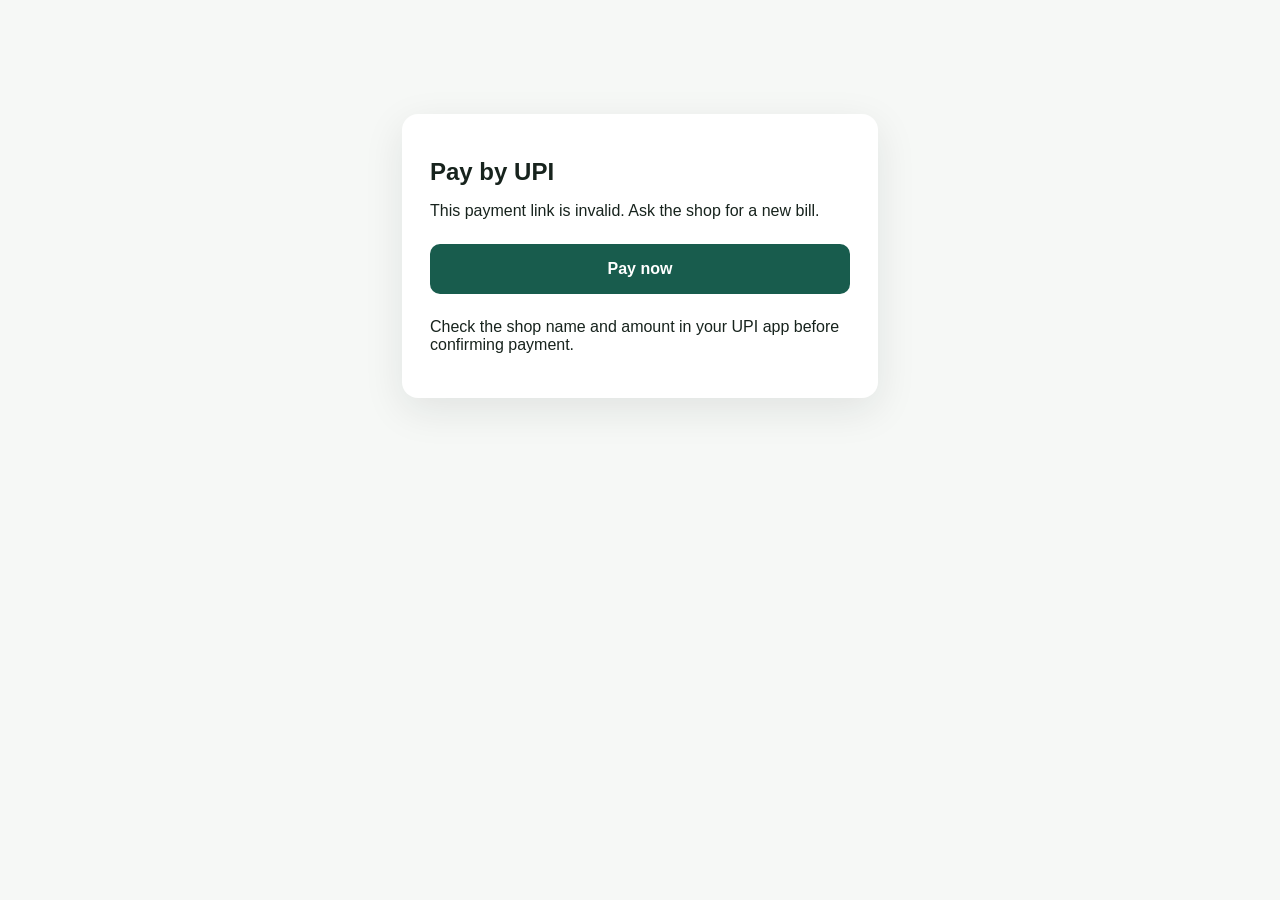
==== upi-pay.html @ 47db0dfa "Add secure bill PDF and UPI sharing Co-authored-by: Copilot <223556219+Copilot@users.noreply.github." ====
<!doctype html>
<html lang="en">
<head>
  <meta charset="utf-8" />
  <meta name="viewport" content="width=device-width, initial-scale=1" />
  <meta name="theme-color" content="#185c4d" />
  <meta property="og:title" content="Pay now" />
  <meta property="og:description" content="Open your UPI app to pay this bill." />
  <title>Pay by UPI</title>
  <style>
    body{margin:0;padding:24px;font:16px Arial,sans-serif;color:#17231d;background:#f6f8f6}
    main{max-width:420px;margin:10vh auto;padding:28px;background:#fff;border-radius:16px;box-shadow:0 12px 40px #17231d18}
    h1{font-size:24px}#paymentDetails{line-height:1.6}.pay-button{display:block;margin:24px 0;padding:16px;border-radius:10px;background:#185c4d;color:#fff;text-align:center;text-decoration:none;font-weight:bold}
  </style>
</head>
<body>
  <main>
    <h1>Pay by UPI</h1>
    <p id="paymentStatus">Preparing secure payment link…</p>
    <p id="paymentDetails"></p>
    <a id="payNow" class="pay-button" href="#" hidden>Pay now</a>
    <p>Check the shop name and amount in your UPI app before confirming payment.</p>
  </main>
  <script src="./upi-pay.js" defer></script>
</body>
</html>
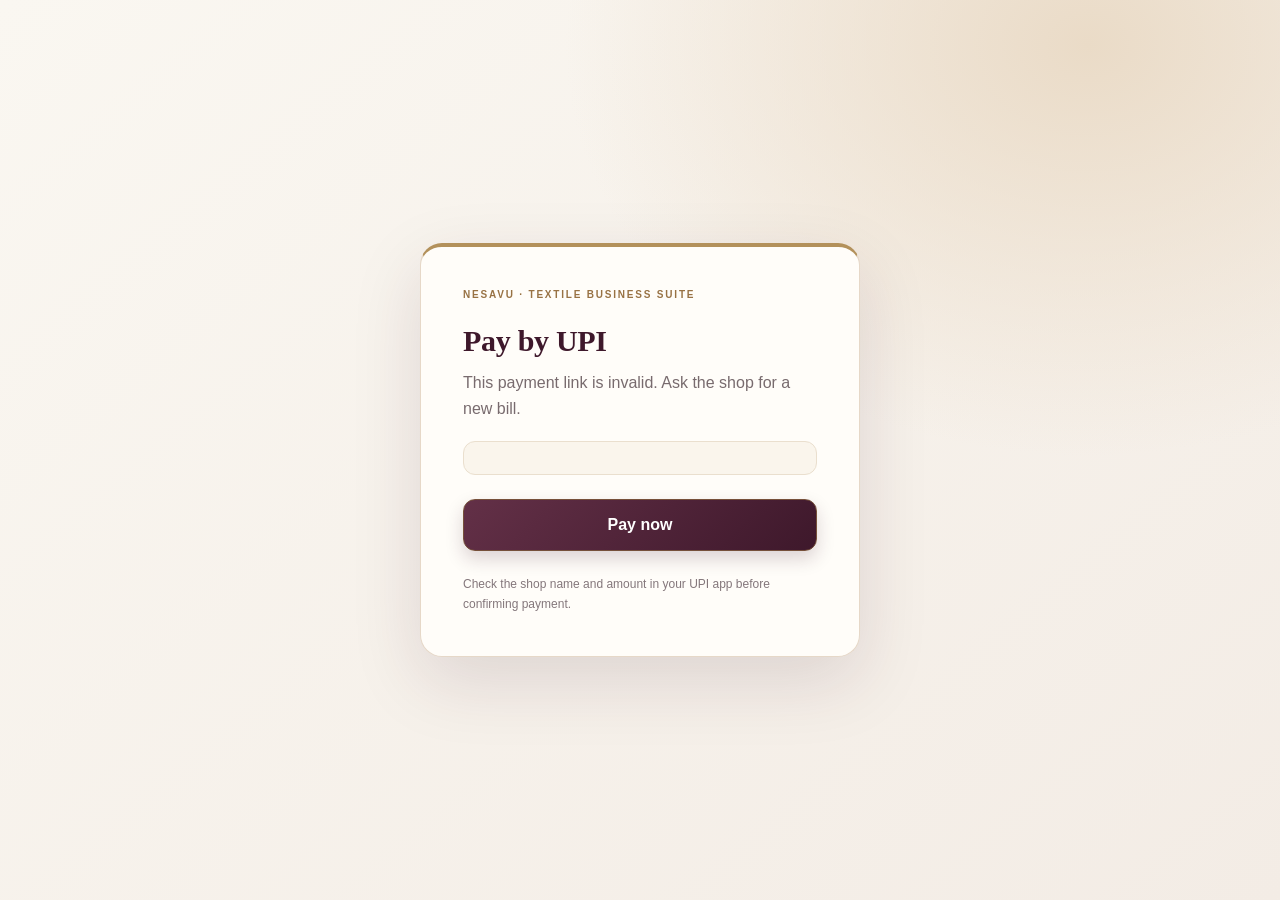
==== commit e8e35c72: "Deploy Nesavu billing and payment updates Co-authored-by: Copilot <223556219+Copilot@users.noreply.g" ====
--- a/upi-pay.html
+++ b/upi-pay.html
@@ -3,23 +3,31 @@
 <head>
   <meta charset="utf-8" />
   <meta name="viewport" content="width=device-width, initial-scale=1" />
-  <meta name="theme-color" content="#185c4d" />
+  <meta name="theme-color" content="#3e182b" />
   <meta property="og:title" content="Pay now" />
   <meta property="og:description" content="Open your UPI app to pay this bill." />
   <title>Pay by UPI</title>
   <style>
-    body{margin:0;padding:24px;font:16px Arial,sans-serif;color:#17231d;background:#f6f8f6}
-    main{max-width:420px;margin:10vh auto;padding:28px;background:#fff;border-radius:16px;box-shadow:0 12px 40px #17231d18}
-    h1{font-size:24px}#paymentDetails{line-height:1.6}.pay-button{display:block;margin:24px 0;padding:16px;border-radius:10px;background:#185c4d;color:#fff;text-align:center;text-decoration:none;font-weight:bold}
+    *{box-sizing:border-box}
+    body{display:grid;place-items:center;min-height:100vh;margin:0;padding:24px;font:16px 'DM Sans',Arial,sans-serif;color:#30252b;background:radial-gradient(ellipse at 85% 5%,#eadbc7 0,transparent 34%),linear-gradient(140deg,#faf7f1,#f3ece5)}
+    main{width:min(440px,100%);margin:auto;padding:clamp(26px,7vw,42px);border:1px solid #e6d8c8;border-top:4px solid #b3915b;border-radius:22px;background:#fffdf9;box-shadow:0 24px 70px rgba(62,24,43,.13)}
+    .brand{margin:0 0 24px;color:#987244;font-size:10px;font-weight:700;letter-spacing:1.8px;text-transform:uppercase}
+    h1{margin:0;color:#3e182b;font-family:Georgia,serif;font-size:30px;font-weight:600;letter-spacing:-.3px}
+    #paymentStatus{margin-top:12px;color:#786b6e;line-height:1.6}
+    #paymentDetails{margin:20px 0;padding:16px;border:1px solid #eadfce;border-radius:12px;background:#faf5ec;color:#3e182b;font-size:18px;font-weight:700;line-height:1.6}
+    .pay-button{display:block;margin:24px 0;padding:16px;border:1px solid #76503a;border-radius:12px;background:linear-gradient(135deg,#633047,#3e182b);color:#fff;text-align:center;text-decoration:none;font-weight:700;box-shadow:0 8px 18px rgba(62,24,43,.18)}
+    .pay-button:hover{background:linear-gradient(135deg,#754058,#51243a)}
+    .fine-print{margin:18px 0 0;color:#84777b;font-size:12px;line-height:1.6}
   </style>
 </head>
 <body>
   <main>
+    <p class="brand">Nesavu · Textile Business Suite</p>
     <h1>Pay by UPI</h1>
     <p id="paymentStatus">Preparing secure payment link…</p>
     <p id="paymentDetails"></p>
     <a id="payNow" class="pay-button" href="#" hidden>Pay now</a>
-    <p>Check the shop name and amount in your UPI app before confirming payment.</p>
+    <p class="fine-print">Check the shop name and amount in your UPI app before confirming payment.</p>
   </main>
   <script src="./upi-pay.js" defer></script>
 </body>
